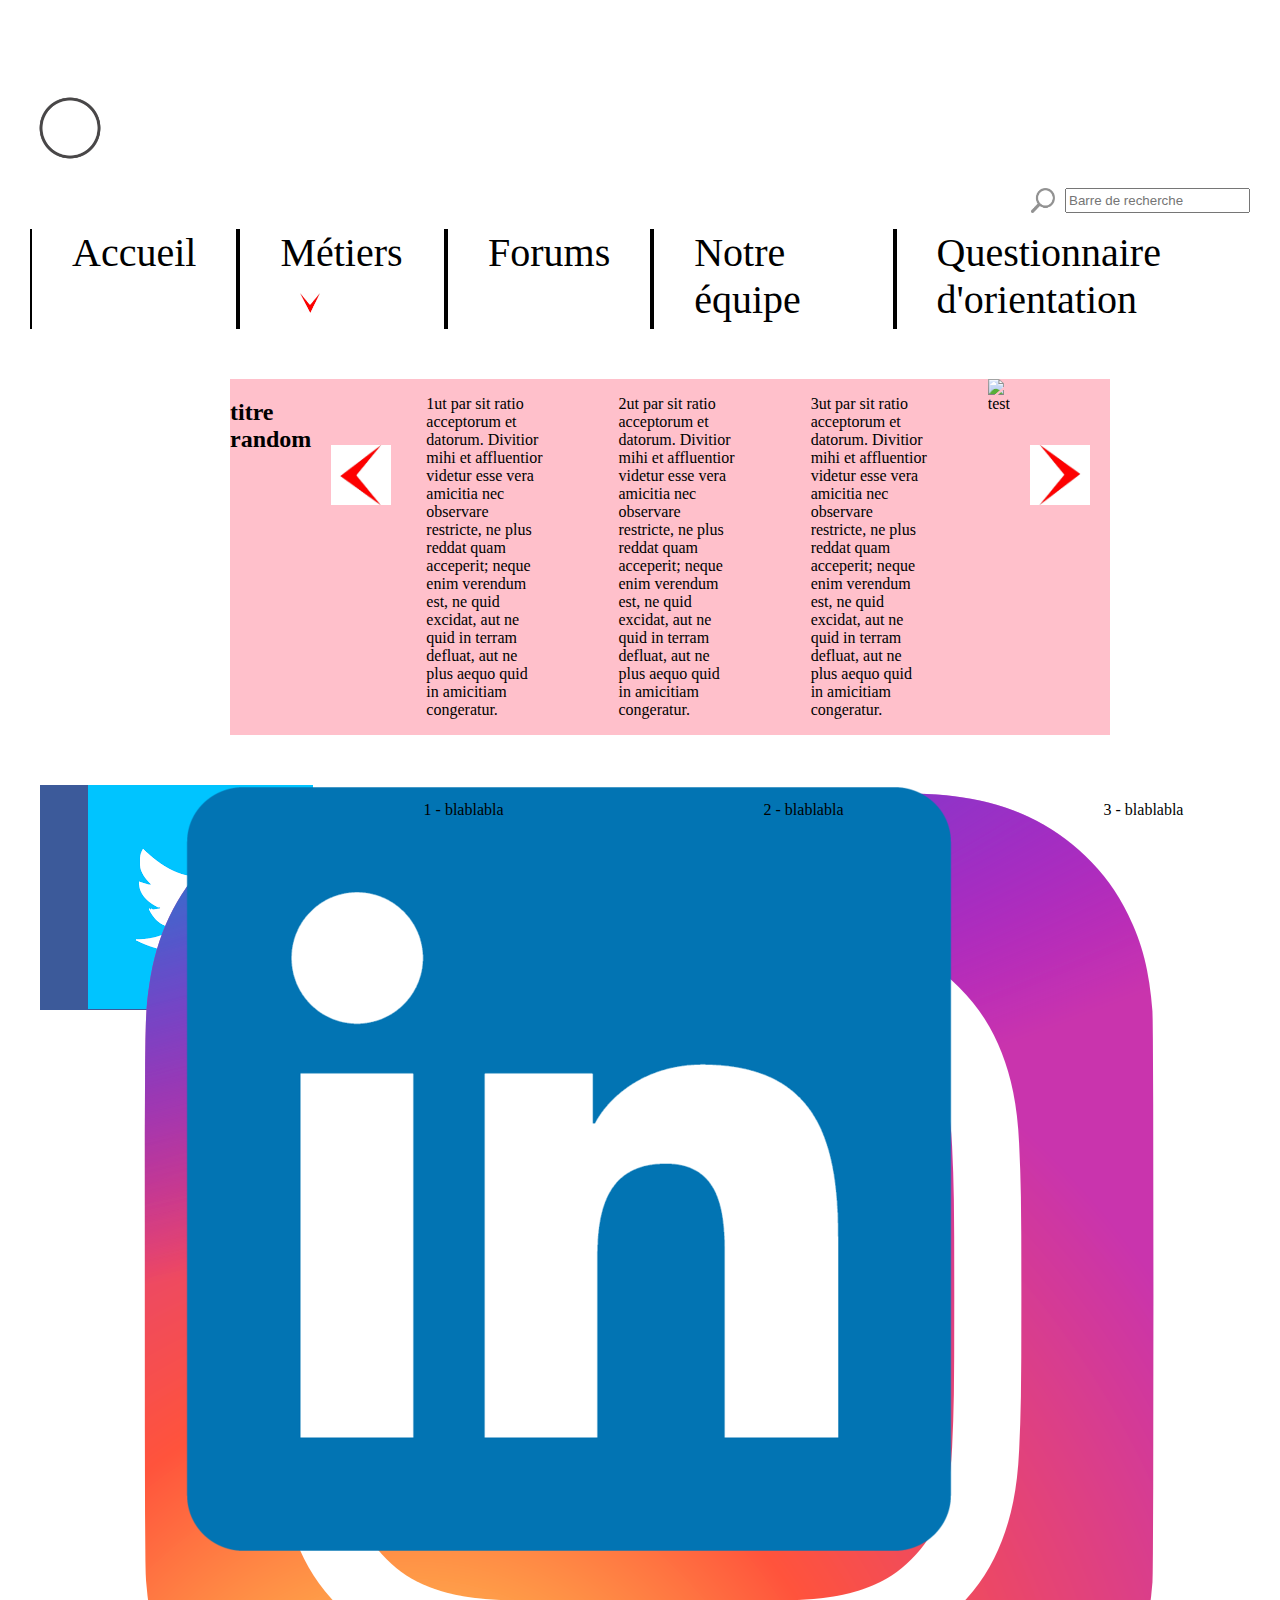
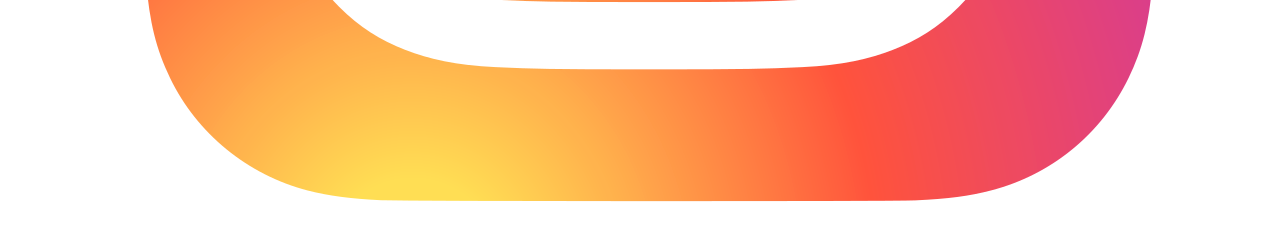
==== mmiwww14/html/Accueil.html @ 6be06038 "Add files via upload" ====
<!DOCTYPE html>
<html lang="fr">
    <head>
        <meta charset="utf-8">
        <meta name="author" content="Nicolas Mastowski"> <!--Auteur à changer-->
        <meta http-equiv="X-UA-Compatible" content= "ie=edge">
        <link rel="stylesheet" href="../style/style.css">
        <title>Accueil</title>
    </head>
    <body>
        <header>
            <h1>est, quae </h1>
            <img src="../medias/images/photos/cercle.jpg" alt="cercle">
            <form>
                    <p><img src="../medias/images/photos/loupe.png" alt><input type="text" name="recherche" id="recherche" placeholder="Barre de recherche" size="20" maxlength="50"></p>
            </form>
            <nav>
                <ul>
                    <li><a href="Accueil.html">Accueil</a></li>
                    <li><a href="Metiers.html">Métiers<img src="../medias/images/photos/flèche-bas.jpg" alt="flèche-bas"></a>
                    <li><a href="Forums.html">Forums</a></li>
                    <li><a href="Equipe.html">Notre équipe</a></li>
                    <li><a href="Quizz.html">Questionnaire d'orientation</a></li>
                </ul>
            </nav>
        </header>        
        <section>
            <h2>titre random</h2>
            <a href="index2.html"><img src="../medias/images/photos/flèche-gauche.jpg" alt="flèche-gauche"></a> <!--Source à modifier-->
            <p>1ut par sit ratio acceptorum et datorum. Divitior mihi et affluentior videtur esse vera amicitia nec observare restricte, ne plus reddat quam acceperit; neque enim verendum est, ne quid excidat, aut ne quid in terram defluat, aut ne plus aequo quid in amicitiam congeratur.</p>
            <p>2ut par sit ratio acceptorum et datorum. Divitior mihi et affluentior videtur esse vera amicitia nec observare restricte, ne plus reddat quam acceperit; neque enim verendum est, ne quid excidat, aut ne quid in terram defluat, aut ne plus aequo quid in amicitiam congeratur.</p>
            <p>3ut par sit ratio acceptorum et datorum. Divitior mihi et affluentior videtur esse vera amicitia nec observare restricte, ne plus reddat quam acceperit; neque enim verendum est, ne quid excidat, aut ne quid in terram defluat, aut ne plus aequo quid in amicitiam congeratur.</p>
            <img src ="../medias/images/vtest.jpeg"  alt="test"> <!--Source de l'image à modifier-->
            <a href="index2.html"><img src="../medias/images/photos/flèche-droite.jpg" alt="flèche-droite"></a> <!--Source à modifier--> 
        </section>           
        <footer>
            <a href="https://www.facebook.com/"><img src ="../medias/images/photos/facebook.png" alt="facebook"></a>
            <a href="https://twitter.com/?lang=fr"><img src ="../medias/images/photos/twitter.png" alt="twitter"></a>
            <a href="https://www.instagram.com/?hl=fr"><img src ="../medias/images/photos/instagram.png" alt="instagram"></a>
            <a href="https://fr.linkedin.com/"><img src ="../medias/images/photos/linkedin.png" alt="linkedin"></a>
            <p>1 - blablabla</p>
            <p>2 - blablabla</p>
            <p>3 - blablabla</p>
        </footer>
        <script src="../js/script.js"></script>
    </body>
</html>
---- mmiwww14/style/style.css ----
body {
    margin: inherit;
    padding: inherit;
    width: 100%;
}

h1 {
    color:white;
}

header > img:first-of-type{
    height: 80px;
    width: 80px;
}

section:first-of-type {
    margin-left: 200px; /*Nombre de pixel à moduler*/
    margin-right: 200px; /*Nombre de pixel à moduler*/
    margin-bottom: 50px; /*Nombre de pixel à moduler*/
    display: flex;
    justify-content: space-between;
    background-color: pink;
}

section:first-of-type > a {
    width: 60px; /*Nombre de pixel à moduler*/
    height: 60px; /*Nombre de pixel à moduler*/
    margin-top: 66px; /*Nombre de pixel à moduler*/
    margin-left: 20px; /*Nombre de pixel à moduler*/
    margin-right: 20px; /*Nombre de pixel à moduler*/
}

section:first-of-type > a > img {
    width: 60px; /*Nombre de pixel à moduler*/
    height: 60px; /*Nombre de pixel à moduler*/
}

section:first-of-type > a {
    width: 60px; /*Nombre de pixel à moduler*/
    height: 60px; /*Nombre de pixel à moduler*/
}

section:first-of-type > p {
    margin-left:15px; /*Nombre de pixel à moduler*/
}

header {
    margin-bottom: 50px;    
}

footer {
    display: flex;
    flex-flow: row;
    align-items:start;
}

footer > a {
    width:3%; /*Pourcentage à moduler*/
    display: flex;
    flex-flow: row;
    margin-left: 10px; /*Nombre de pixel à moduler*/
}

footer > p {
   display: flex;
   flex-flow: row;
   margin-left: 200px; /*Nombre de pixel à moduler*/
}

img:nth-of-type(5) {
    width: 20px;
}

p > img {
    width: 2%;
    height: 2%;
    margin-bottom: 0px;
}

p {
    display: flex;
    justify-content: flex-end;
    margin-right: 60px;
}

input:first-of-type {
    margin-left: 10px;
    margin-bottom: 0px;
}

body {
    margin: 30px;
    padding: 0px;
    border-style: solid;
    border-width: 2px;
    border-color: black;
    border: none;
}

body > img {
    display: block;
    margin-left: auto;
    margin-right: auto;
    margin-top: 150px;
    width: 50%;
}

a {
    text-decoration: none;
    color: black;
}

ul {
    list-style:none;
    width: 100%;
    display: flex;
    justify-content: space-around;
}

li {
    font-size: 40px;
    padding-right: 40px;
    padding-left: 40px;
    border-style: solid;
    border-color: black;
    border-width: 2px;
    border-top: none;
    border-bottom: none;
    height: 100px;
}

nav > ul {
    margin: 0px;
    padding: 0px;
}

nav > ul:nth-of-type(2) {
    display: flex;
    flex-flow: column;
    margin-left: 338px;
}

nav > ul:nth-of-type(2) > li {
    padding:inherit;
    padding-bottom: 40px;
}

nav > ul:nth-of-type(2) > li > a {
    font-size: 25px;
    display: flex;
    align-items: start;
}

nav > ul:nth-of-type(2) > li > a > img {
    width: 100px;
    height: 110px;
}

ul > li > a > img {
    height: 20px;
    width: 20px;
    margin-left: 20px;
}
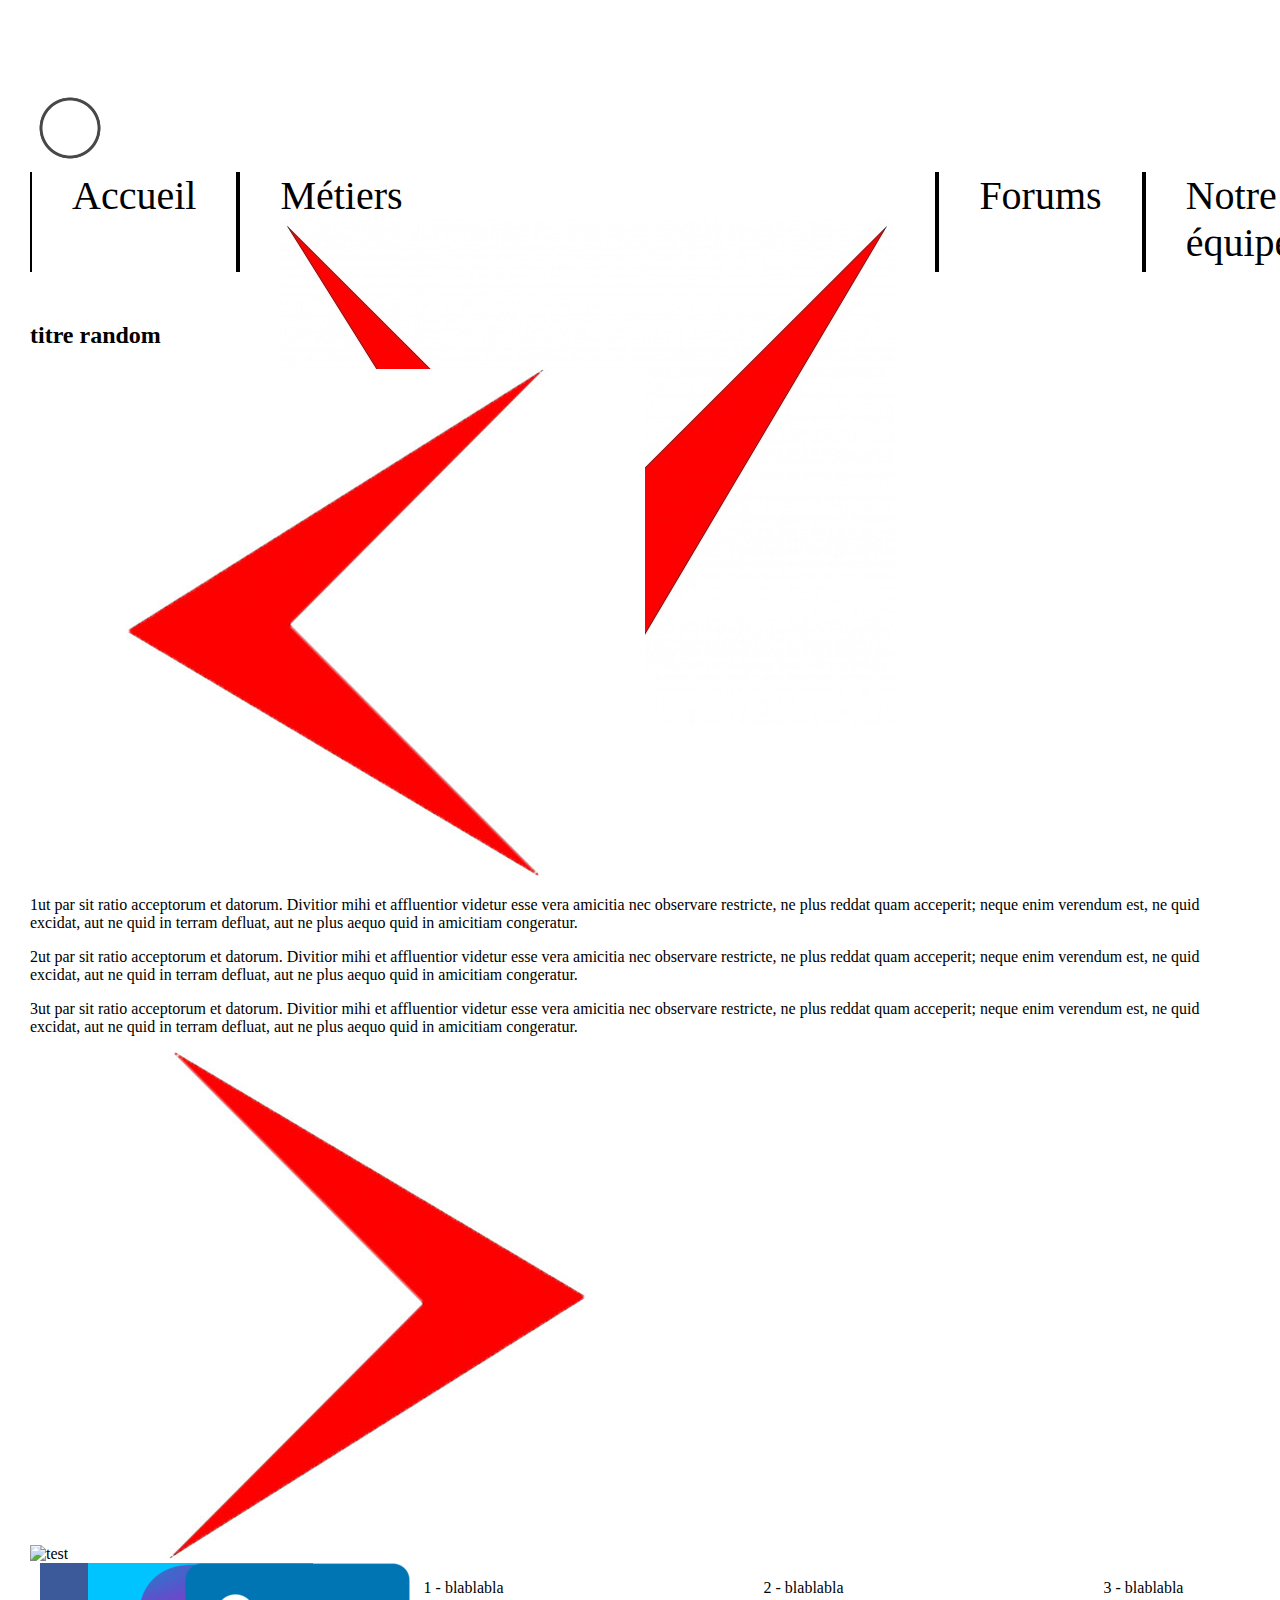
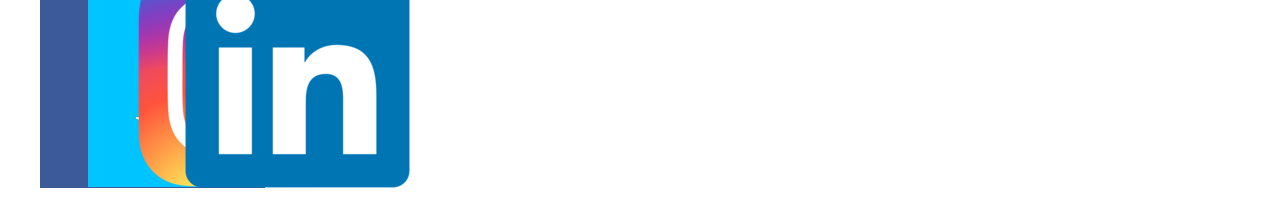
==== commit 3c9e745c: "Add files via upload" ====
--- a/mmiwww14/html/Accueil.html
+++ b/mmiwww14/html/Accueil.html
@@ -11,19 +11,27 @@
         <header>
             <h1>est, quae </h1>
             <img src="../medias/images/photos/cercle.jpg" alt="cercle">
-            <form>
-                    <p><img src="../medias/images/photos/loupe.png" alt><input type="text" name="recherche" id="recherche" placeholder="Barre de recherche" size="20" maxlength="50"></p>
-            </form>
             <nav>
                 <ul>
                     <li><a href="Accueil.html">Accueil</a></li>
-                    <li><a href="Metiers.html">Métiers<img src="../medias/images/photos/flèche-bas.jpg" alt="flèche-bas"></a>
+                    <li>Métiers<img src="../medias/images/photos/flèche-bas.jpg" alt="flèche-bas"></li>
                     <li><a href="Forums.html">Forums</a></li>
                     <li><a href="Equipe.html">Notre équipe</a></li>
                     <li><a href="Quizz.html">Questionnaire d'orientation</a></li>
                 </ul>
             </nav>
-        </header>        
+        </header> 
+        <section id="menu-metiers">
+                <ul>
+                    <li><a href="test1.html"><img src="../medias/images/illustrations/icone-femme.png" alt="personnage1">test1</a></li>
+                    <li><a href="test2.html"><img src="../medias/images/illustrations/icone-homme-1.png" alt="personnage2">test2</a></li>
+                    <li><a href="test3.html"><img src="../medias/images/illustrations/icone-homme-2.png" alt="personnage3">test3</a></li>
+                    <li><a href="test4.html"><img src="../medias/images/illustrations/Personnage-1.png" alt="personnage4">test4</a></li>
+                    <li><a href="test5.html"><img src="../medias/images/illustrations/Personnage-2.png" alt="personnage5">test5</a></li>
+                    <li><a href="test6.html"><img src="../medias/images/illustrations/Personnage-3.png" alt="personnage6">test6</a></li>
+                    <li><a href="test7.html"><img src="../medias/images/illustrations/Personnage-4.png" alt="personnage7">test7</a></li>
+                </ul>
+        </section> 
         <section>
             <h2>titre random</h2>
             <a href="index2.html"><img src="../medias/images/photos/flèche-gauche.jpg" alt="flèche-gauche"></a> <!--Source à modifier-->
